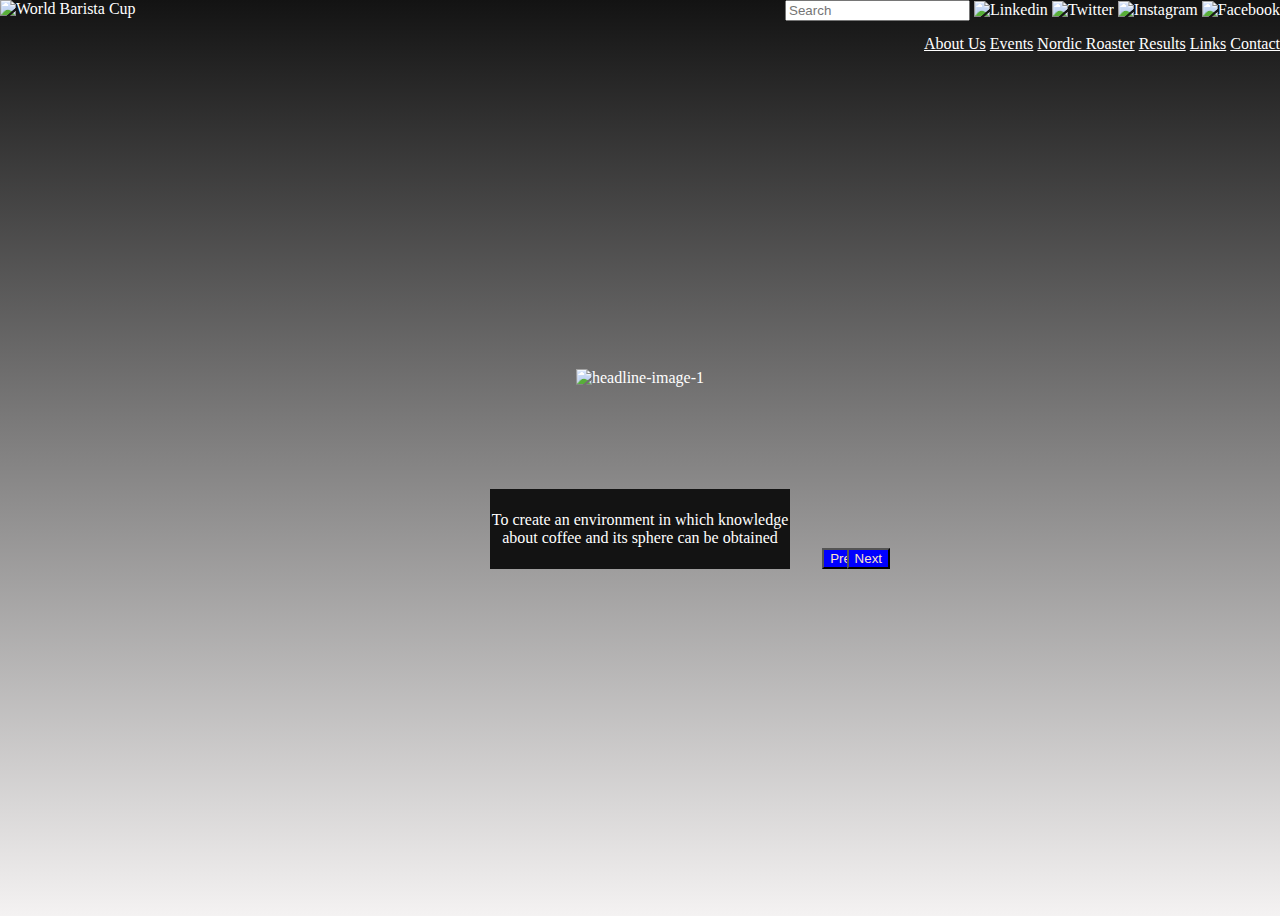
==== src/index.html @ d46d6b95 "somewhat successful imitation" ====
<!DOCTYPE html>
<html lang="en">
    <head>
        <meta charset="UTF-8">
        <title>Brown rabbit test Bjørn</title>
        <link rel="stylesheet" href="css/main.css" type="text/css" >
    </head>
    <body>
        <div class="wrapper">
            <img src="assets/logo-white.svg" alt="World Barista Cup" class="logo-image"/>
            <h1 id="headline">
            </h1>
            <div class="searchbarWIcons">
                <input type="text" name="searchbar" placeholder="Search">
                <img src="assets/icons/linkedin-white.svg" alt="Linkedin"  />
                <img src="assets/icons/twitter-white.svg" alt="Twitter"  />
                <img src="assets/icons/instagram-white.svg" alt="Instagram"  />
                <img src="assets/icons/facebook-white.svg" alt="Facebook"  />
            </div>
            <div class="otherPages">
                <a target="_blank" href="assets/bo.jpg">About Us</a>
                <span>  </span>
                <a target="_blank" href="../readme.md">Events</a>
                <span>  </span>
                <a target="_blank" href="../readme.md">Nordic Roaster</a>
                <span>  </span>
                <a target="_blank" href="../readme.md">Results</a>
                <span>  </span>
                <a target="_blank" href="../readme.md">Links</a>
                <span>  </span>
                <a target="_blank" href="https://xd.adobe.com/view/e3a1c6ff-52f7-41ed-9e70-bad4e6e9b930-b6f2/grid"> Contact</a> 
            </div>
        </div>
        <script src="js/scripts.js" type="text/javascript"></script>
    </body>
</html>
---- src/css/main.css ----
body {
    height: 100vh;
    display: flex;
    background: linear-gradient(180deg, #131313 0, #f4f2f2 100%);
    color: white;
    text-align: center;
    align-items: center;
    justify-content: center;
}
.wrapper{
    text-align: center;
}

a{
    color: white;
    margin-top: 15px;
    display: inline-block;
}

.logo-image{
    position: absolute;
    top: 0;
    left: 0;
}

.searchbarWIcons{
 position: absolute;
 top: 0;
 right: 0;
 justify-content: space-between;
 z-index: 10;
}

.otherPages{
 position: absolute;
 top: 0;
 right: 0;
 margin-top: 20px;
}

.image-container {
    position: relative;
    width: 500px;
    height: 200px;
}

.headline-image {
    width: 100%;
    height: 80%;
    object-fit: cover;
}

.overlay-text {
    position: absolute;
    bottom: 0;
    color: white;
    background-color: #131313;
    width: 60%;
    height: 40%;
    display: flex;
    align-items: center;
    justify-content: center; 
    text-align: center;
    left: 50%;
    transform: translateX(-50%);
}
.button{
    position: absolute;
    bottom: 0;
    right: 0;
    color: bisque;
    background-color: blue;
}
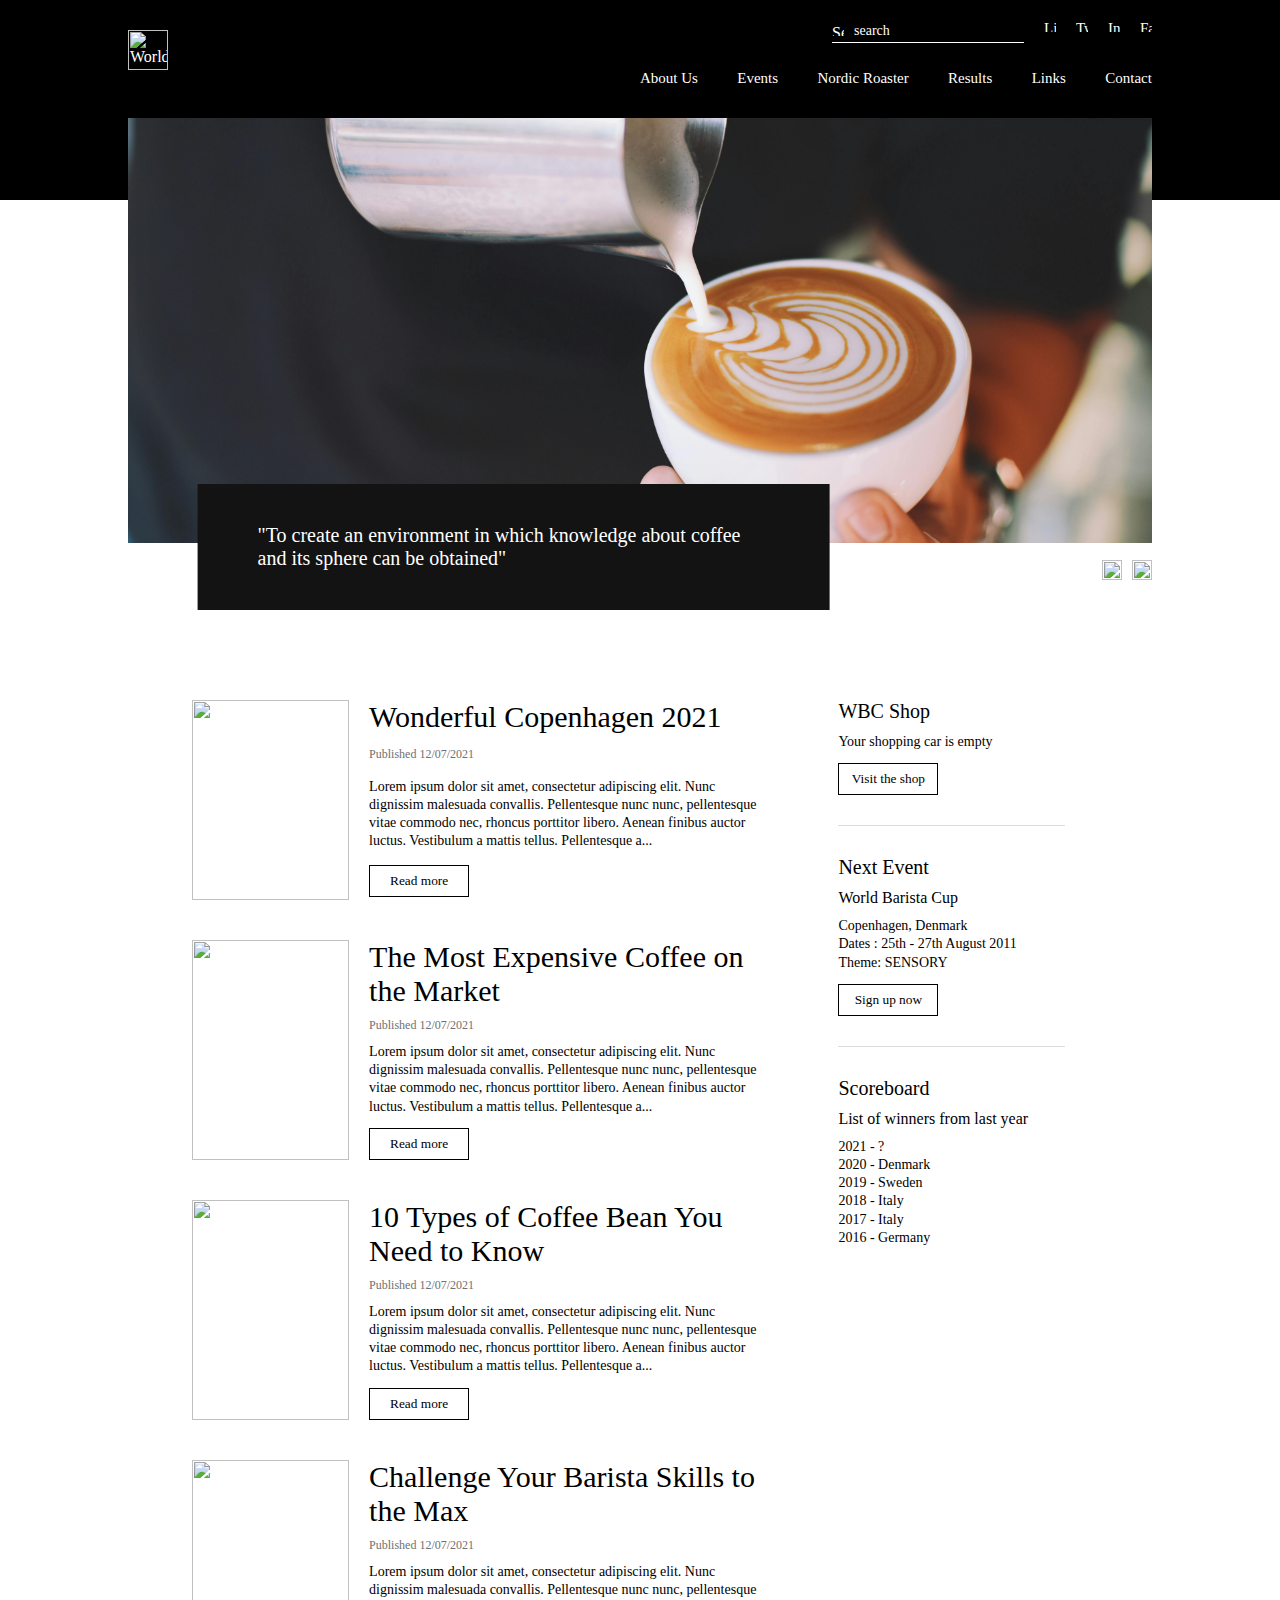
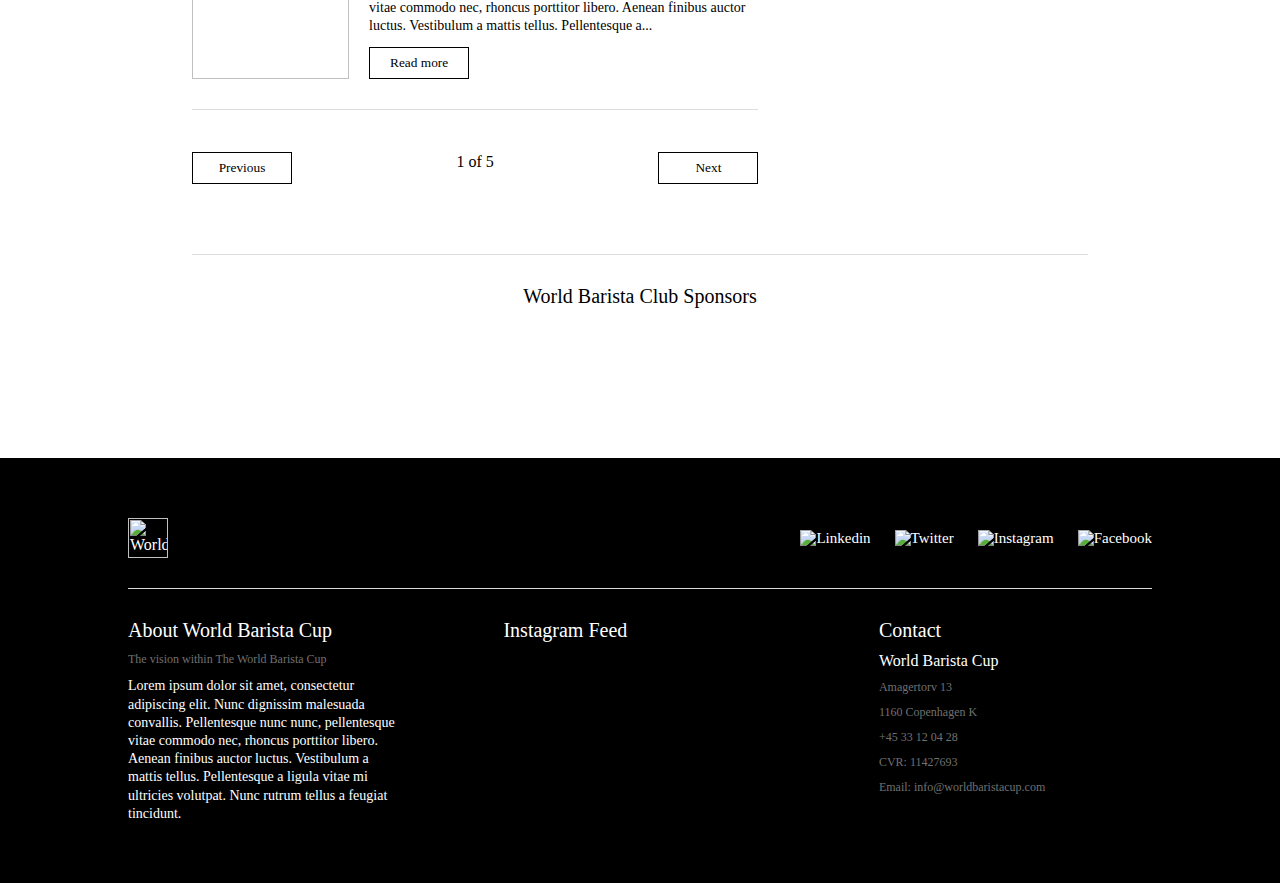
==== commit 12b16f1c: "completed solution" ====
--- a/src/index.html
+++ b/src/index.html
@@ -1,36 +1,168 @@
-<!DOCTYPE html>
 <html lang="en">
     <head>
         <meta charset="UTF-8">
-        <title>Brown rabbit test Bjørn</title>
+        <meta name="viewport" content="width=device-width, initial-scale=1.0">
+        <title>World Barista Cup</title>
         <link rel="stylesheet" href="css/main.css" type="text/css" >
     </head>
     <body>
-        <div class="wrapper">
+        <nav>
             <img src="assets/logo-white.svg" alt="World Barista Cup" class="logo-image"/>
-            <h1 id="headline">
-            </h1>
-            <div class="searchbarWIcons">
-                <input type="text" name="searchbar" placeholder="Search">
-                <img src="assets/icons/linkedin-white.svg" alt="Linkedin"  />
-                <img src="assets/icons/twitter-white.svg" alt="Twitter"  />
-                <img src="assets/icons/instagram-white.svg" alt="Instagram"  />
-                <img src="assets/icons/facebook-white.svg" alt="Facebook"  />
+            <div>
+                <div id="mobileIcons">
+                    <img id="mobile_search_icon" src="assets/icons/search.svg" alt="Search" onclick="toggleMobileSearch()"/>
+                    <img id="menu_button" src="assets/icons/coffee-beans-svgrepo-com.svg" style="filter: invert(100%)" alt="Menu" class="menu_beans" onclick="toggleMenu()"/>
+                </div>
+                <div class="searchbarWIcons">
+                    <div id="searchbar">
+                        <img src="assets/icons/search.svg" alt="Search"/>
+                        <input type="text" name="searchbar" placeholder="search" oninput="handleSearch(this.value, 'desktop')">
+                    </div>
+                    <div id="search_results_desktop">
+                        <!-- Search results populated here -->
+                    </div>
+                    <!-- Social icons -->
+                        <a href="#"><img src="assets/icons/linkedin-white.svg" alt="Linkedin"  /></a>
+                        <a href="#"><img href="#" src="assets/icons/twitter-white.svg" alt="Twitter"  /></a>
+                        <a href="#"><img href="#" src="assets/icons/instagram-white.svg" alt="Instagram"  /></a>
+                        <a href="#"><img href="#" src="assets/icons/facebook-white.svg" alt="Facebook"  /></a>
+                </div>
+                <div class="otherPages">
+                    <a class="navlink" target="_blank" href="assets/bo.jpg">About Us</a>
+                    <span>  </span>
+                    <a class="navlink" target="_blank" href="../readme.md">Events</a>
+                    <span>  </span>
+                    <a class="navlink" target="_blank" href="../readme.md">Nordic Roaster</a>
+                    <span>  </span>
+                    <a class="navlink" target="_blank" href="../readme.md">Results</a>
+                    <span>  </span>
+                    <a class="navlink" target="_blank" href="../readme.md">Links</a>
+                    <span>  </span>
+                    <a class="navlink" target="_blank" href="https://xd.adobe.com/view/e3a1c6ff-52f7-41ed-9e70-bad4e6e9b930-b6f2/grid"> Contact</a>
+                </div>
             </div>
-            <div class="otherPages">
-                <a target="_blank" href="assets/bo.jpg">About Us</a>
-                <span>  </span>
-                <a target="_blank" href="../readme.md">Events</a>
-                <span>  </span>
-                <a target="_blank" href="../readme.md">Nordic Roaster</a>
-                <span>  </span>
-                <a target="_blank" href="../readme.md">Results</a>
-                <span>  </span>
-                <a target="_blank" href="../readme.md">Links</a>
-                <span>  </span>
-                <a target="_blank" href="https://xd.adobe.com/view/e3a1c6ff-52f7-41ed-9e70-bad4e6e9b930-b6f2/grid"> Contact</a> 
+        </nav>
+        <div id="headline">
+            <!-- Headlines populated by script.js -->
+        </div>
+
+        <!-- Hidden menus until clicked in mobile format -->
+        <div id="mobile_menu">
+            <div>
+                <a target="_blank" href="assets/bo.jpg"><h2 class="navlink">About Us</h2></a>
+                <a target="_blank" href="../readme.md"><h2 class="navlink">Events</h2></a>
+                <a target="_blank" href="../readme.md"><h2 class="navlink">Nordic Roaster</h2></a>
+                <a target="_blank" href="../readme.md"><h2 class="navlink">Results</h2></a>
+                <a target="_blank" href="../readme.md"><h2 class="navlink">Links</h2></a>
+                <a target="_blank" href="https://xd.adobe.com/view/e3a1c6ff-52f7-41ed-9e70-bad4e6e9b930-b6f2/grid"> <h2 class="navlink">Contact</h2></a>
+            </div>
+            <div id="mobile_icons">
+                <a href="#"><img src="assets/icons/linkedin-white.svg" alt="Linkedin"  /></a>
+                <a href="#"><img href="#" src="assets/icons/twitter-white.svg" alt="Twitter"  /></a>
+                <a href="#"><img href="#" src="assets/icons/instagram-white.svg" alt="Instagram"  /></a>
+                <a href="#"><img href="#" src="assets/icons/facebook-white.svg" alt="Facebook"  /></a>
             </div>
         </div>
+
+        <div id="mobile_search">
+            <div id="searchbar">
+                <img src="assets/icons/search.svg" alt="Search"/>
+                <input type="text" name="searchbar" placeholder="search" oninput="handleSearch(this.value, 'mobile')">
+            </div>
+            <div id="search_results_mobile">
+                <!-- Search results populated here -->
+            </div>
+        </div>
+        <!-- End of hidden mobile sections -->
+
+
+    <main>
+        <div id="overlay" class="overlay_container">
+            <!-- When an article is clicked this container is overlaid to show contents -->
+        </div>
+        <div>
+            <div id="articles">
+            <!-- Article cards are populated by scripts.js -->
+            </div>
+            <hr />
+                <div id="article_pages">
+                    <button id="prev_button" onclick="prevPage(0)">Previous</button>
+                    <div id="pages"></div>
+                    <button id="next_button" onclick="nextPage(0)">Next</button>
+                </div>
+        </div>
+        <div id="sidebar">
+            <div>
+                <h3>WBC Shop</h3>
+                <p>Your shopping car is empty</p>
+                <button>Visit the shop</button>
+            </div>
+            <hr />
+            <div>
+                <h3>Next Event</h3>
+                <h4>World Barista Cup</h4>
+                <p>Copenhagen, Denmark</p>
+                <p>Dates : 25th - 27th August 2011</p>
+                <p>Theme: SENSORY</p>
+                <button>Sign up now</button>
+            </div>
+            <hr />
+            <div>
+                <h3>Scoreboard</h3>
+                <h4>List of winners from last year</h4>
+                <p>2021 - ?</p>
+                <p>2020 - Denmark</p>
+                <p>2019 - Sweden</p>
+                <p>2018 - Italy</p>
+                <p>2017 - Italy</p>
+                <p>2016 - Germany</p>
+            </div>
+        </div>
+    </main>
+
+    <div id="sponsors">
+        <hr />
+        <h3>World Barista Club Sponsors</h3>
+        <div id="sponsors_grid">
+            <!-- sponsors populated here -->
+        </div>
+    </div>
+    <footer>
+        <div id="footer_content">
+            <div id="footer_icons">
+                <img class="footer_logo" src="assets/logo-white.svg" alt="World Barista Cup"/>
+                <div>
+                    <a><img src="assets/icons/linkedin-white.svg" alt="Linkedin"  /></a>
+                    <a><img src="assets/icons/twitter-white.svg" alt="Twitter"  /></a>
+                    <a><img src="assets/icons/instagram-white.svg" alt="Instagram"  /></a>
+                    <a><img src="assets/icons/facebook-white.svg" alt="Facebook"  /></a>
+                </div>
+            </div>
+            <hr />
+            <div id="footer_details">
+                <div>
+                    <h3>About World Barista Cup</h3>
+                    <h6>The vision within The World Barista Cup</h6>
+                    <p>Lorem ipsum dolor sit amet, consectetur adipiscing elit. Nunc dignissim malesuada convallis. Pellentesque nunc nunc, pellentesque vitae commodo nec, rhoncus porttitor libero. Aenean finibus auctor luctus. Vestibulum a mattis tellus. Pellentesque a ligula vitae mi ultricies volutpat. Nunc rutrum tellus a feugiat tincidunt.</p>
+                </div>
+                <div>
+                    <h3>Instagram Feed</h3>
+                    <div id="insta_grid">
+                        <!-- instagram posts populated here -->
+                    </div>
+                </div>
+                <div>
+                    <h3>Contact </h3>
+                    <h4>World Barista Cup</h4>
+                    <h6>Amagertorv 13</h6>
+                    <h6>1160 Copenhagen K</h6>
+                    <h6>+45 33 12 04 28</h6>
+                    <h6>CVR: 11427693</h6>
+                    <h6>Email: info@worldbaristacup.com</h6>
+                </div>
+            </div>
+        </div>
+    </footer>
         <script src="js/scripts.js" type="text/javascript"></script>
-    </body>
-</html>+        <script src="js/articles.js" type="text/javascript"></script>
+    </body>--- a/src/css/main.css
+++ b/src/css/main.css
@@ -1,73 +1,610 @@
+* {
+    margin: 0;
+    font-family: 'Times New Roman', Times, serif;
+    -webkit-font-smoothing: antialiased;
+    font-weight: 100;
+}
+
 body {
-    height: 100vh;
-    display: flex;
-    background: linear-gradient(180deg, #131313 0, #f4f2f2 100%);
-    color: white;
+    display: grid;
+    grid-template-rows: auto;
+    width: 100%;
+    justify-items: center;
+}
+
+nav {
+    background-color: black;
+    display: flex;
+    justify-content: space-between;
+    align-items: center;
+    color: white;
+    height: 200px;
+    width: 100%;
+}
+
+#mobile_menu {
+    display: none;
+    background: black;
+    top: 110px;
+    width: 100vw;
+    color: white;
+    position: absolute;
+    gap: 40px;
+    animation: slidein 0.5s ease-in-out;
+}
+
+#mobile_menu h2 {
+    margin-left: 60px;
+}
+
+#menu_button.spin {
+    animation: spin 0.5s ease-in-out;
+}
+
+@keyframes spin {
+    0% {
+        transform: rotate(90deg);
+    }
+    100% {
+        transform: rotate(0deg);
+    }
+}
+
+
+#mobile_icons {
+    display: flex;
+    justify-content: space-evenly;
+    margin: 60px;
+}
+
+#mobile_search {
+    display: none;
+    background: black;
+    top: 110px;
+    width: 100vw;
+    color: white;
+    position: absolute;
+    gap: 40px;
+    z-index: 3;
+}
+
+#mobile_search div {
+    margin: 0 60px 60px 60px;
+}
+
+/* Raises overlay articles */
+@keyframes slidein {
+    0% {
+        transform: translateX(800px);
+    }
+    100% {
+        transform: translateY(0px);
+    }
+}
+
+#mobile_search_icon.rotate {
+    transform: rotate(45deg);
+}
+
+.wrapper{
     text-align: center;
+    display: flex;
+    justify-content: space-between;
+    margin: 20px;
+}
+
+a {
+    position: relative;
+    text-decoration: none;
+    color: white;
+    font-size: 15px;
+    display: flex;
+    justify-content: space-between;
+    cursor: pointer;
+}
+
+.navlink {
+    position: relative;
+    text-decoration: none;
+    color: white;
+    display: flex;
+    justify-content: space-between;
+    cursor: pointer;
+}
+
+  /* Styling the individual underlines */
+  .navlink::before {
+    content: '';
+    position: absolute;
+    width: 0;
+    height: 1px;
+    bottom: -2;
+    left: 0;
+    background-color: white;
+    transition: width 0.2s ease-in-out;
+}
+
+  /* Hover effect - expanding the underline for each link */
+  .navlink:hover::before {
+    width: 100%;
+}
+
+#searchbar {
+    border-bottom: 1px solid white;
+    display: flex;
+    align-items: center;
+    gap: 8px;
+    padding-bottom: 2px;
+}
+
+#searchbar input {
+    background-color: inherit;
+    border: none;
+    outline: none;
+    font-size: 16px;
+    height: 20px;
+    color: white;
+    width: 100%;
+}
+
+#searchbar input::placeholder {
+    color: white;
+    font-size: 14px;
+}
+
+#search_results_desktop {
+    position: absolute;
+    z-index: 3;
+    background-color: #000000;
+    top: 35;
+    padding: 10px;
+}
+
+.result {
+    display: flex;
+    flex-direction: column;
+}
+
+.logo-image{
+    position: absolute;
+    height: 40px;
+    top: 30;
+    left: 10%;
+}
+
+.searchbarWIcons{
+ position: absolute;
+ top: 20;
+ right: 10%;
+ gap: 20px;
+ display: flex;
+ justify-content: right;
+ width: 25%;
+}
+
+.searchbarWIcons img{
+height: 12px;
+}
+
+.otherPages{
+ position: absolute;
+ top: 30;
+ right: 10%;
+ margin-top: 40px;
+ justify-content: space-between;
+ display: flex;
+ width: 40%;
+}
+
+#mobileIcons {
+    display: none;
+    position: absolute;
+    right: 30;
+    top: 30;
+    height: 30px;
+    gap: 30px;
+    cursor: pointer;
+}
+
+#headline {
+    display: flex;
+    justify-content: center;
+}
+
+.image-container {
+    position: absolute;
+    top: 80;
+    color: white;
+    width: 80%;
+    height: 500px;
+    object-fit: cover;
+    display: flex;
     align-items: center;
     justify-content: center;
-}
-.wrapper{
-    text-align: center;
-}
-
-a{
-    color: white;
-    margin-top: 15px;
-    display: inline-block;
-}
-
-.logo-image{
-    position: absolute;
-    top: 0;
-    left: 0;
-}
-
-.searchbarWIcons{
- position: absolute;
- top: 0;
- right: 0;
- justify-content: space-between;
- z-index: 10;
-}
-
-.otherPages{
- position: absolute;
- top: 0;
- right: 0;
- margin-top: 20px;
-}
-
-.image-container {
-    position: relative;
-    width: 500px;
-    height: 200px;
-}
-
-.headline-image {
-    width: 100%;
-    height: 80%;
-    object-fit: cover;
-}
-
-.overlay-text {
-    position: absolute;
-    bottom: 0;
-    color: white;
-    background-color: #131313;
-    width: 60%;
-    height: 40%;
-    display: flex;
-    align-items: center;
-    justify-content: center; 
     text-align: center;
     left: 50%;
     transform: translateX(-50%);
 }
-.button{
+
+.headline-image {
+    width: 100%;
+    height: 85%;
+    object-fit: cover;
+}
+
+.headline-text {
+    position: absolute;
+    bottom: -30;
+    color: white;
+    background-color: #131313;
+    width: 50%;
+    text-align: center;
+    left: 50%;
+    transform: translateX(-70%);
+    padding: 40px 60px 40px 60px;
+    text-align: left;
+}
+
+h2 {
+    font-size: 30px;
+    font-weight: 100;
+    padding-bottom: 10px;
+}
+
+h3 {
+    font-size: 20px;
+    font-weight: 100;
+    padding-bottom: 10px;
+}
+
+h4 {
+    font-size: 16px;
+    font-weight: 100;
+    padding-bottom: 10px;
+}
+
+h6 {
+    color: #707070;
+    font-size: 12px;
+    margin-bottom: 10px;
+}
+
+p {
+    line-height: 130%;
+    font-size: 14px;
+}
+
+.next_button{
     position: absolute;
     bottom: 0;
     right: 0;
-    color: bisque;
-    background-color: blue;
-}
+    cursor: pointer;
+}
+
+.prev_button{
+    position: absolute;
+    bottom: 0;
+    right: 30;
+    cursor: pointer;
+}
+
+main {
+    display: grid;
+    grid-template-columns: 3fr 2fr;
+    margin-top: 500px;
+    column-gap: 80px;
+    width: 80%;
+    margin-left: 10%;
+}
+
+#articles {
+    display: grid;
+    row-gap: 40px;
+}
+
+.article_card {
+    display: flex;
+    text-align: left;
+    gap: 20px;
+    color: black;
+    z-index: 1;
+    cursor: pointer;
+    min-height: 200px;
+    animation: appear 0.5s ease-in;
+}
+
+@keyframes appear {
+    0% {
+        opacity: 0;
+    }
+    100% {
+        opacity: 100;
+    }
+}
+
+
+.article_card div {
+    display: grid;
+    align-items: space-between;
+}
+
+.article_card img {
+    height: 100%;
+    max-height: 250px;
+}
+
+#article_pages {
+    display: flex;
+    justify-content: space-between;
+    align-items: center;
+}
+
+#sidebar {
+    text-align: left;
+    width: 60%;
+}
+
+hr {
+    margin: 30px 0 30px 0;
+    height: 1px;
+    background-color: #DDDDDD;
+    border: none;
+}
+
+button {
+    border: 1px solid black;
+    background-color: inherit;
+    height: 32px;
+    width: 100px;
+    margin-top: 12px;
+    cursor: pointer;
+}
+
+button:hover {
+    background-color: black;
+    color: white;
+}
+
+
+/* Overlaid container for articles */
+.overlay_container {
+    display: none;
+    position: fixed;
+    justify-content: center;
+    top: 0;
+    left: 0;
+    width: 100%;
+    height: 100%;
+    background: rgba(0, 0, 0, 0.3);
+    backdrop-filter: blur(10px);
+    z-index: 2;
+    animation: fadein 1s ease-in;
+}
+
+  /* Overlay content */
+  .overlay_content {
+    width: 70%;
+    z-index: 3;
+    margin-left: 60px;
+    margin-top: 40px;
+    overflow-y: auto;
+    display: flex;
+    animation: rise 0.5s ease-in-out;
+    transform-origin: center;
+  }
+
+  .overlay_image {
+    width: 100%;
+    height: 200px;
+    overflow: hidden;
+    object-fit: cover;
+  }
+
+  .article_text {
+    padding: 40px;
+    text-align: left;
+    background: white;
+    box-shadow: 0 0 10px rgba(0, 0, 0, 0.3);
+  }
+
+  .overlay_content p {
+    padding-bottom: 12px;
+    height: fit-content;
+  }
+
+  .close_button {
+    background-color: black;
+    padding: 12px;
+    cursor: pointer;
+  }
+
+/* Raises overlay articles */
+  @keyframes rise {
+    0% {
+        transform: translateY(200px);
+    }
+    100% {
+        transform: translateY(0px);
+    }
+}
+
+@keyframes fadein {
+    0% {
+        backdrop-filter: blur(1px);
+    }
+    100% {
+        backdrop-filter: blur(10px);
+    }
+}
+
+
+#sponsors {
+    width: 70%;
+    text-align: center;
+    padding: 40px;
+    height: auto;
+}
+
+#sponsors_grid {
+    display: flex;
+    flex-direction: row;
+    flex-wrap: wrap;
+    justify-content: space-evenly;
+    gap: 10px;
+    margin-top: 30px;
+}
+
+#sponsors_grid img {
+    width: 60px;
+}
+
+footer {
+    background-color: black;
+    margin-top: 70px;
+    width: 100%;
+    color: white;
+}
+
+#footer_content {
+    padding: 60px 10% 60px 10%;
+}
+
+#footer_icons {
+    display: flex;
+    justify-content: space-between;
+    align-items: center;
+}
+
+#footer_icons a {
+    display: inline;
+    margin-left: 20px ;
+}
+
+.footer_logo{
+    height: 40px;
+    margin-left: 0px;
+}
+
+#footer_details {
+    display: grid;
+    grid-template-columns: 1fr 1fr 1fr;
+    gap: 10%;
+}
+
+#insta_grid {
+    display: grid;
+    grid-template-columns: 1fr 1fr 1fr;
+    gap: 20px;
+}
+
+/* Styling for smaller screens */
+@media screen and (max-width: 1000px) {
+    main {
+        grid-template-columns: 1fr;
+        margin-left: 0;
+        margin-top: 400px;
+    }
+    .article_card {
+        display: grid;
+        grid-template-columns: 1fr;
+        text-align: left;
+        gap: 20px;
+        color: black;
+        z-index: 1;
+        cursor: pointer;
+        height: auto;
+    }
+    .article_card img {
+        width: 100%;
+        height: 400px;
+        object-fit: cover;
+        overflow: hidden;
+    }
+    #sidebar {
+        margin-top: 40px;
+        width: 100%;
+    }
+    footer {
+        text-align: center;
+    }
+    #footer_icons {
+        display: flex;
+        flex-direction: column;
+        gap: 20px;
+    }
+    #footer_details {
+        display: flex;
+        flex-direction: column;
+        justify-content: center;
+        gap: 20px;
+    }
+    #footer_details div {
+        display: grid;
+        justify-content: center;
+    }
+
+    /* Change nav icons */
+    .searchbarWIcons, .otherPages{
+        display: none;
+    }
+    #mobileIcons {
+        display: flex;
+    }
+    .overlay_content {
+        width: 100%;
+        margin: 0;
+    }
+    .headline-text {
+        position: absolute;
+        color: white;
+        background-color: #131313;
+        width: 70%;
+        text-align: center;
+        padding: 40px 60px 40px 60px;
+        left: 50%;
+        transform: translateX(-50%);
+    }
+    .close_button {
+        background-color: black;
+        padding: 12px;
+        position: absolute;
+        z-index: 4;
+        top: 0;
+        right: 0;
+
+      }
+    .image-container {
+        position: absolute;
+        top: 80;
+        color: white;
+        width: 100%;
+        height: 400px;
+        object-fit: cover;
+    }
+    .next_button {
+        position: absolute;
+        bottom: 200;
+        right: 30;
+        cursor: pointer;
+    }
+    .next_button img {
+        height: 30px;
+        filter: invert(100%);
+    }
+    .prev_button{
+        display: none;
+    }
+}
+
+/* Additonal styling for mobile screens */
+@media screen and (max-width: 550px) {
+    .logo-image{
+        height: 25px;
+    }
+    #menu_button, #mobile_search_icon {
+        height: 20px;
+    }
+    #mobileIcons {
+        gap: 20px;
+    }
+}